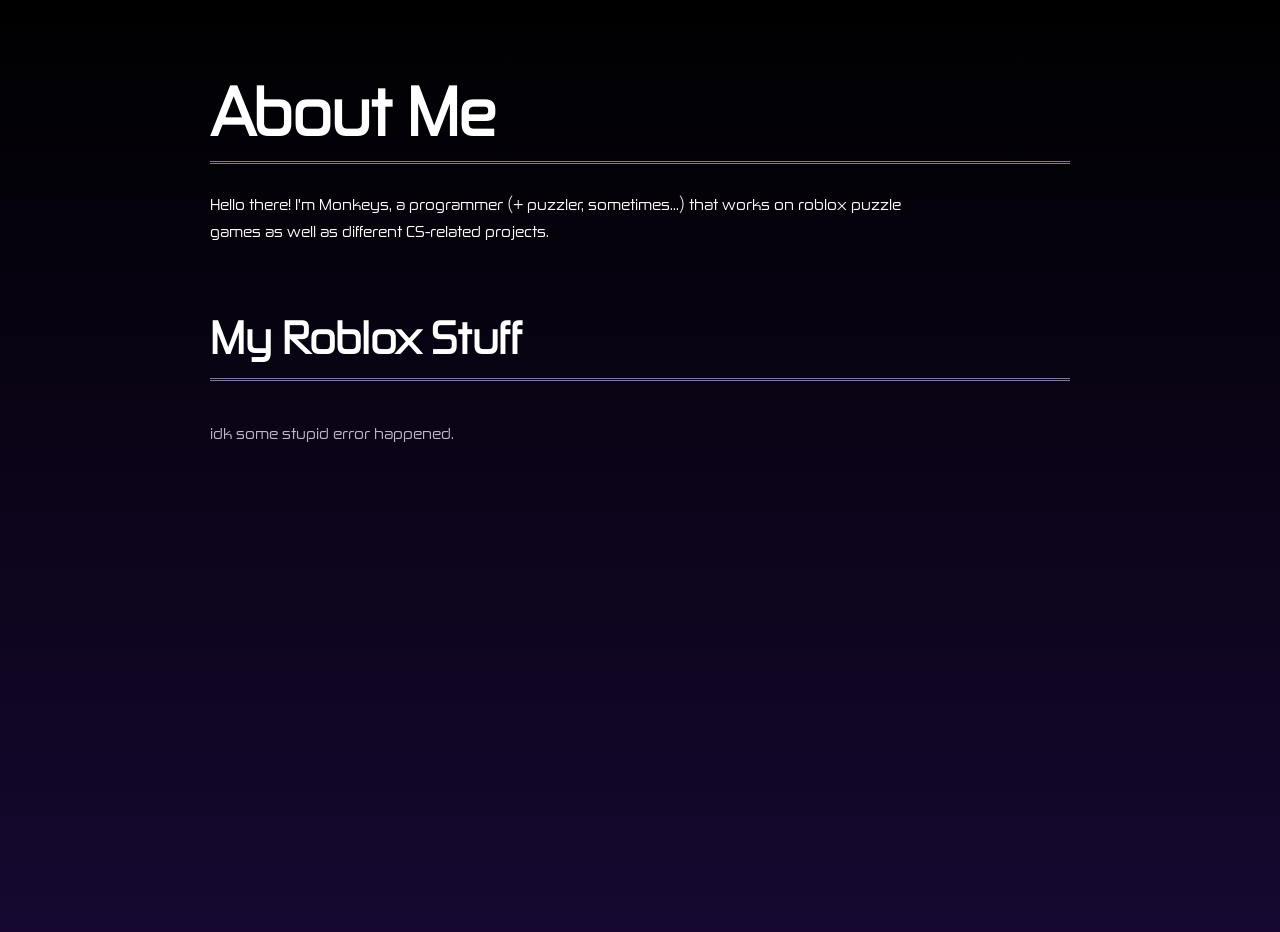
==== index.html @ dd2d8e67 "Inital commit" ====
<!DOCTYPE html>
<html lang="en">
<head><script src="/.nekoweb-api/static/site.js" defer></script>
    <meta charset="UTF-8">
    <meta http-equiv="X-UA-Compatible" content="IE=edge">
    <meta name="viewport" content="width=device-width, initial-scale=1.0">
    <meta name="robots" content="noindex, follow" />
    <link href="style.css" rel="stylesheet" type="text/css" />
    <script src="script.js" defer></script>
    <title>About me</title>
</head>
<body>
    <main class="page-shell">
        <section class="intro">
            <h1 class="glow">About Me</h1>
            <hr>
            <p class="glow">Hello there! I'm Monkeys, a programmer (+ puzzler, sometimes...) that works on roblox puzzle games as well as different CS-related projects.</p>
        </section>

        <section class="roblox-work" aria-labelledby="roblox-heading">
            <div class="section-heading">
                <div>
                    <h2 id="roblox-heading" class="glow">My Roblox Stuff</h2>
                </div>
            </div>
            <hr>

            <div id="game-grid" class="game-grid" aria-live="polite">
                <p class="loading-state">Loading projects...</p>
            </div>
        </section>
    </main>
</body>
</html>
---- style.css ----
@font-face {
  font-family: "Zekton";
  src: url(./fonts/zekton_rg.ttf);
}


body {
   margin: 0;
   padding: 16px;
    background: linear-gradient(#000000, #160830);
    color: white;
    font-family: "Zekton";
   min-height: 100vh;
    animation: fadeInAnimation ease 0.33s;
   animation-iteration-count: 1;
    animation-fill-mode: forwards;
}

@keyframes fadeInAnimation {
  0% { opacity: 0; }
  100% { opacity: 1; }
}

.glow {
  animation: glow .5s ease-in-out infinite alternate;
}

@keyframes glow {
  from {
    text-shadow: 0 0 4px #888, 0 0 6px #888, 0 0 8px #888;
    opacity: 1;
  }

  to {
    text-shadow: 0 0 5px #888, 0 0 7px #888, 0 0 9px #888;
    opacity: .95;
  }
}

.page-shell {
  width: min(100%, 980px);
  margin: 0 auto;
  padding: 7vh 0 10vh;
}

.intro,
.roblox-work {
  width: min(100%, 860px);
  margin: 0 auto;
}

.intro h1,
.section-heading h2 {
  margin: 0;
  line-height: 1;
}

.intro h1 { font-size: clamp(2.5rem, 8vw, 4rem); }
.intro p { line-height: 1.7; max-width: 720px; }

hr {
  border: 0;
  border-top: 3px double #85749e;
  margin: 18px 0 26px;
}

.roblox-work { margin-top: 72px; }

.section-heading {
  display: flex;
  align-items: end;
  justify-content: space-between;
  gap: 24px;
}

.section-heading h2 { font-size: clamp(1.8rem, 5vw, 2.7rem); }
.eyebrow {
  color: #c7a7ff;
  font-size: .75rem;
  letter-spacing: .14em;
  margin: 0 0 10px;
  text-transform: uppercase;
}

.section-mark {
  border: 1px solid #85749e;
  color: #c7a7ff;
  font-size: .8rem;
  padding: 9px 10px;
}

.game-grid {
  display: grid;
  grid-template-columns: repeat(2, minmax(0, 1fr));
  gap: 22px;
}

.game-card {
  background: rgba(10, 7, 17, .72);
  border: 1px solid #57496c;
  transition: border-color .2s ease, transform .2s ease;
}

.game-card:hover { border-color: #c7a7ff; transform: translateY(-4px); }

.game-preview {
  aspect-ratio: 16 / 9;
  background: #211533;
  border-bottom: 1px solid #57496c;
  display: grid;
  place-items: center;
  position: relative;
  overflow: hidden;
  text-decoration: none;
}

.game-preview img {
  width: 100%;
  height: 100%;
  object-fit: cover;
  transition: transform .3s ease;
}

.game-card:hover .game-preview img { transform: scale(1.04); }

.preview-placeholder {
  color: #c7a7ff;
  font-size: clamp(1rem, 3vw, 1.5rem);
  letter-spacing: .12em;
}

.preview-label {
  background: #0a0711;
  bottom: 10px;
  color: #d8d0e2;
  font-size: .7rem;
  left: 10px;
  padding: 5px 7px;
  position: absolute;
  text-transform: uppercase;
}

.game-info { padding: 18px; }
.game-info h3 { margin: 0 0 8px; font-size: 1.2rem; }
.game-info p { color: #c0b8c9; font-size: .9rem; line-height: 1.5; margin: 0 0 18px; }

.game-link {
  color: #d8bdff;
  font-size: .85rem;
  text-decoration: none;
}

.game-link:hover { text-decoration: underline; }
.game-link span { display: inline-block; margin-left: 5px; }
.loading-state { color: #c0b8c9; }

@-webkit-keyframes glow {
  from {
    text-shadow: 0 0 4px #888, 0 0 6px #888, 0 0 8px #888;
    opacity: 1;
  }
  
  to {
    text-shadow: 0 0 5px #888, 0 0 7px #888, 0 0 9px #888;
    opacity: .95;
  }
}


.tabs input {
  display: none;
}


.tab-buttons {
  display: flex;
  gap: 12px;
  margin: 16px 0;
  flex-wrap: wrap;
  justify-content: center;
}

.tab-buttons label {
  padding: 6px 12px;
  border: 1px solid #888;
  cursor: pointer;
  transition: 0.2s;
}

.tab-buttons label:hover {
  background: rgba(255,255,255,0.1);
}


.tab-content {
  display: flex;
  justify-content: center;
  align-items: center;
  width: 100%;
}

.content {
  display: none;
  max-width: 48em;
  border: 1px solid #888;
}

@media (max-width: 800px) {
  .game-grid { grid-template-columns: 1fr; }
  .page-shell { padding-top: 4vh; }
}
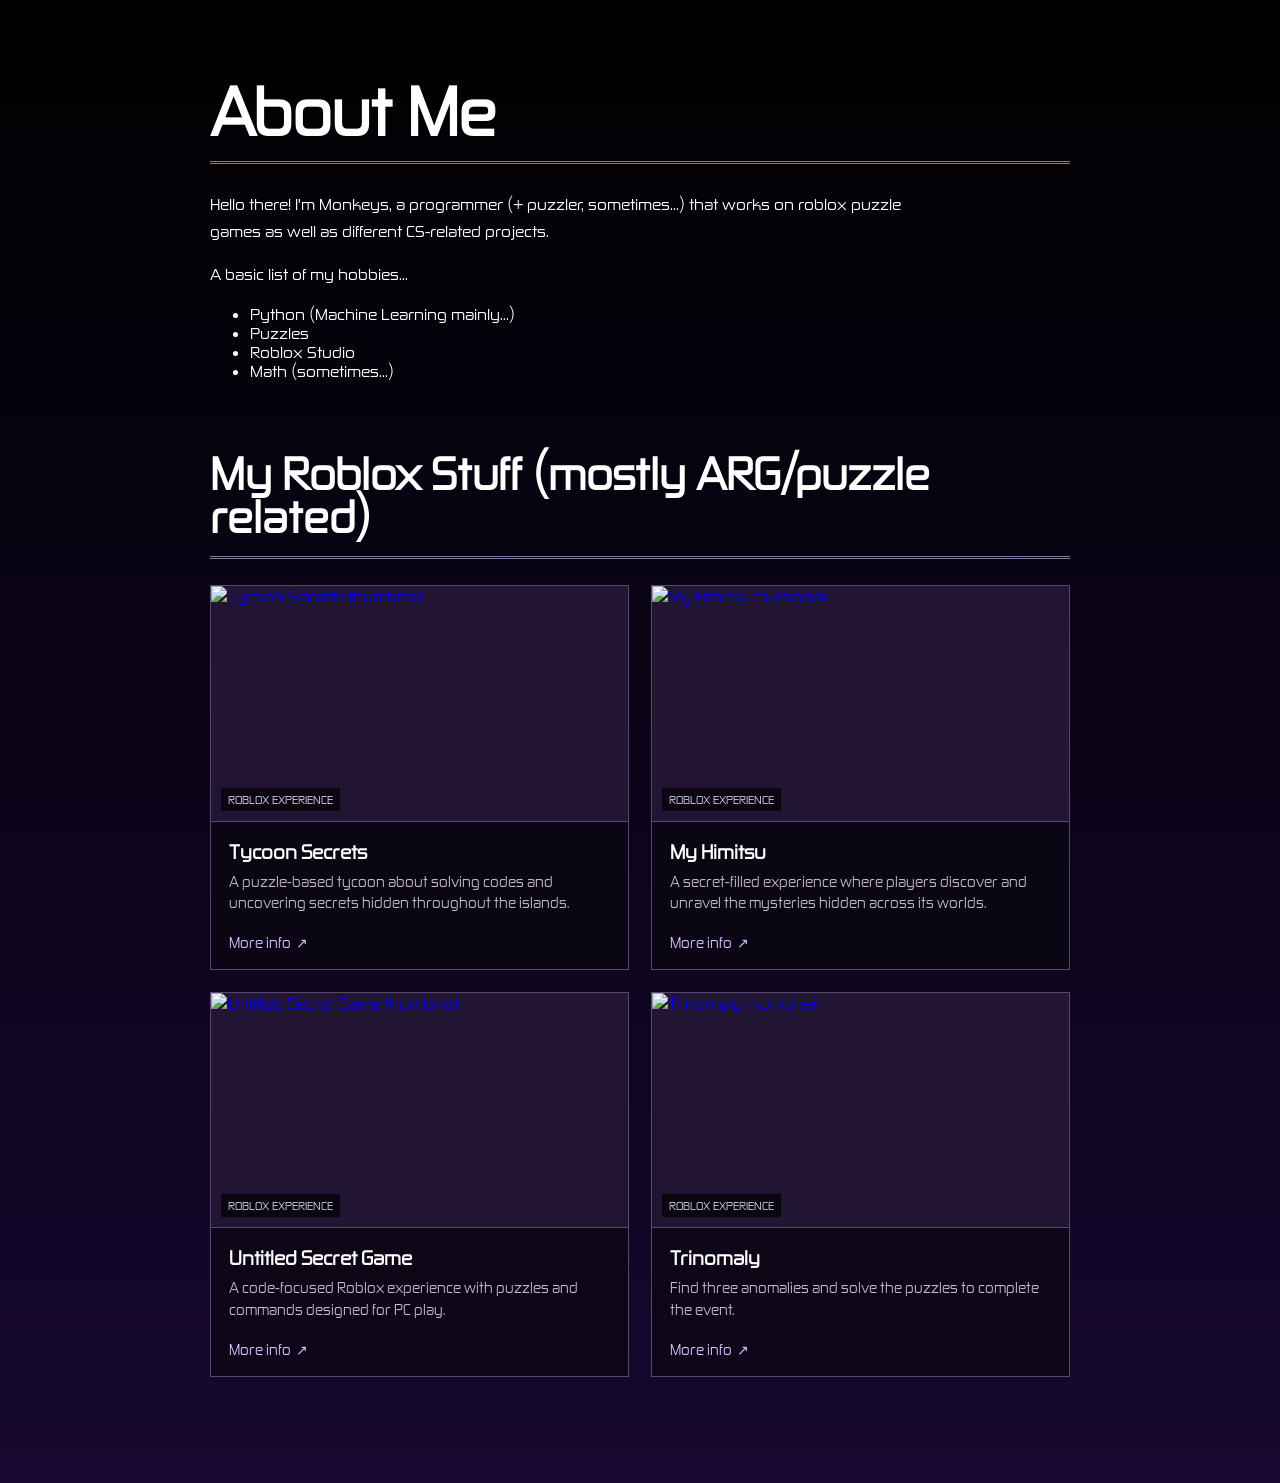
==== commit bc015f6f: "Update current site setup" ====
--- a/index.html
+++ b/index.html
@@ -16,12 +16,21 @@
             <h1 class="glow">About Me</h1>
             <hr>
             <p class="glow">Hello there! I'm Monkeys, a programmer (+ puzzler, sometimes...) that works on roblox puzzle games as well as different CS-related projects.</p>
+            <p class="glow">A basic list of my hobbies...</p>
+            <ul class="glow">
+                <li>Python (Machine Learning mainly...)</li>
+                <li>Puzzles</li>
+                <li>Roblox Studio</li>
+                <li>Math (sometimes...)</li>
+            </ul>
+
+
         </section>
 
         <section class="roblox-work" aria-labelledby="roblox-heading">
             <div class="section-heading">
                 <div>
-                    <h2 id="roblox-heading" class="glow">My Roblox Stuff</h2>
+                    <h2 id="roblox-heading" class="glow">My Roblox Stuff (mostly ARG/puzzle related)</h2>
                 </div>
             </div>
             <hr>
--- a/style.css
+++ b/style.css
@@ -58,6 +58,16 @@
 .intro h1 { font-size: clamp(2.5rem, 8vw, 4rem); }
 .intro p { line-height: 1.7; max-width: 720px; }
 
+.writeup-image {
+  display: block;
+  height: auto;
+  margin: 24px 0;
+  max-width: 100%;
+}
+
+.writeup-figure { margin: 28px 0; }
+.writeup-figure figcaption { color: #c0b8c9; font-size: .85rem; }
+
 hr {
   border: 0;
   border-top: 3px double #85749e;
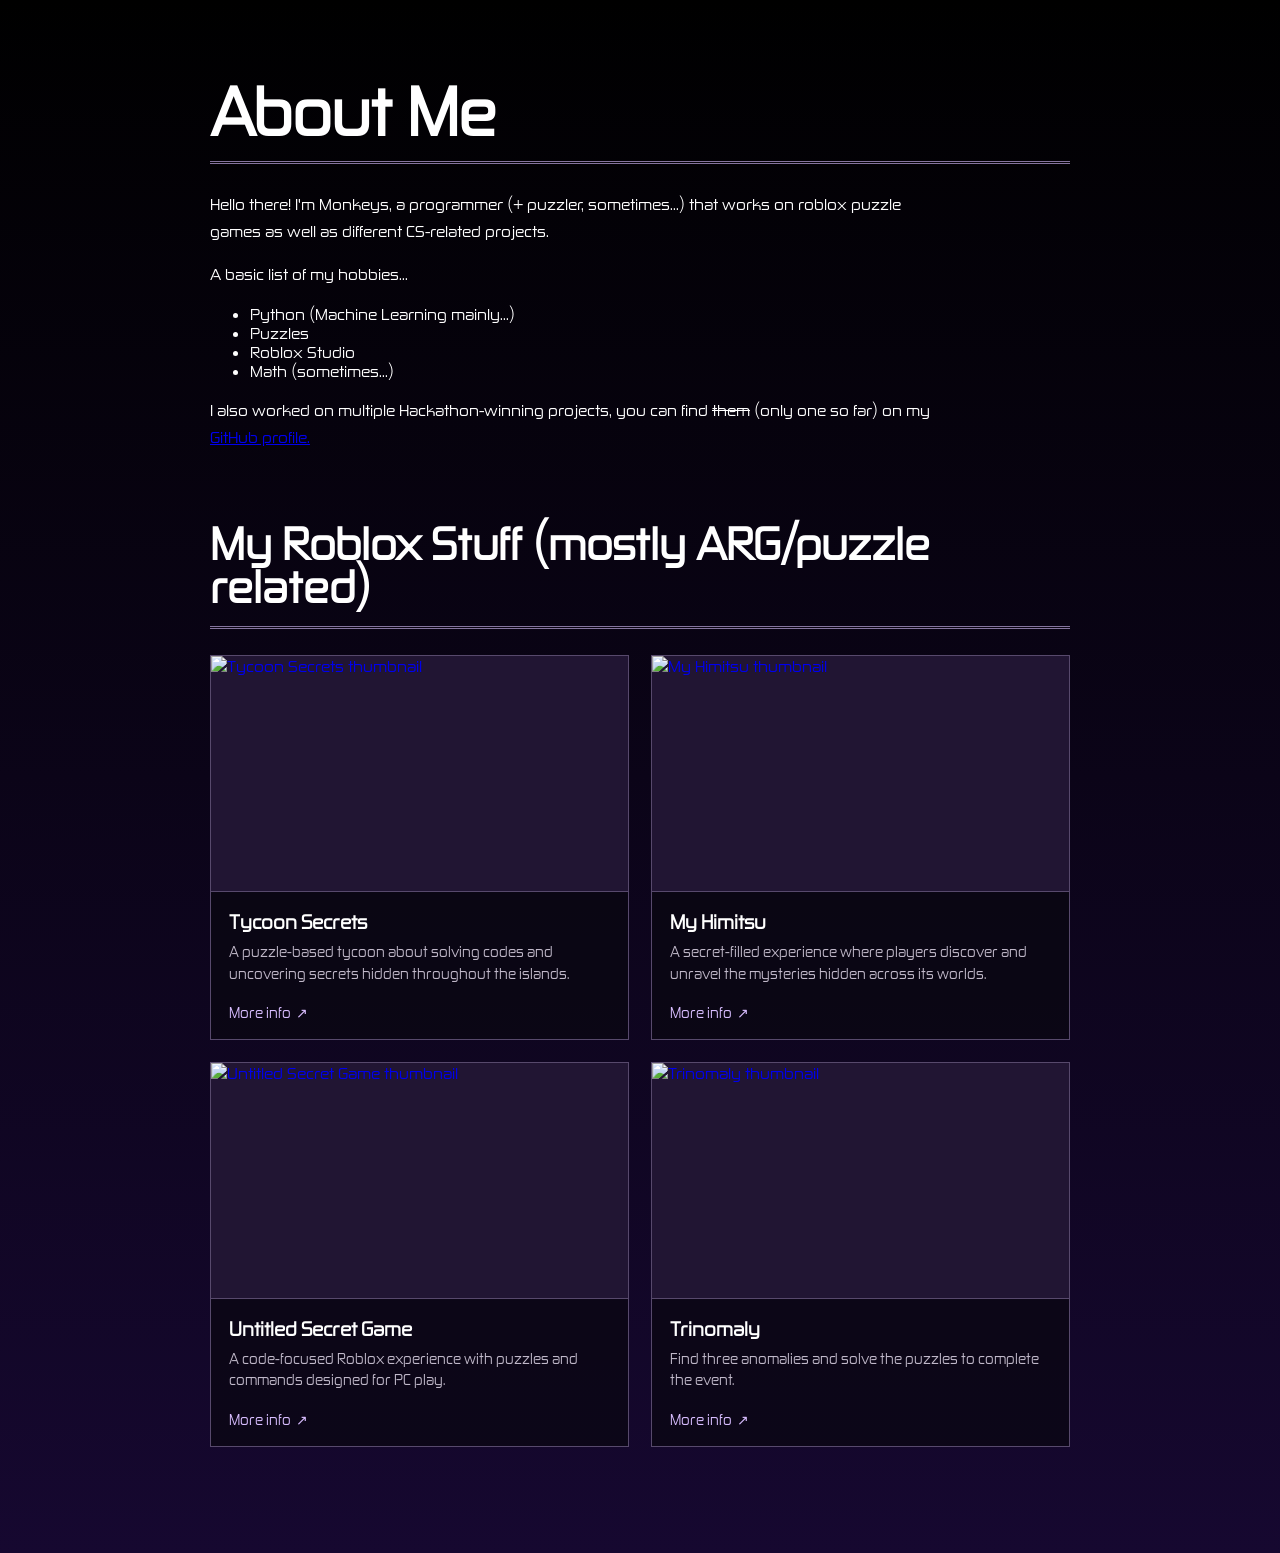
==== commit 0497f36f: "added some stuff" ====
--- a/index.html
+++ b/index.html
@@ -24,6 +24,8 @@
                 <li>Math (sometimes...)</li>
             </ul>
 
+            <p class="glow">I also worked on multiple Hackathon-winning projects, you can find <s>them</s> (only one so far) on my <a href="https://github.com/MonkeysVerySmart" target="_blank" rel="noopener noreferrer">GitHub profile.</a></p>
+
 
         </section>
 
@@ -41,4 +43,4 @@
         </section>
     </main>
 </body>
-</html>+</html>
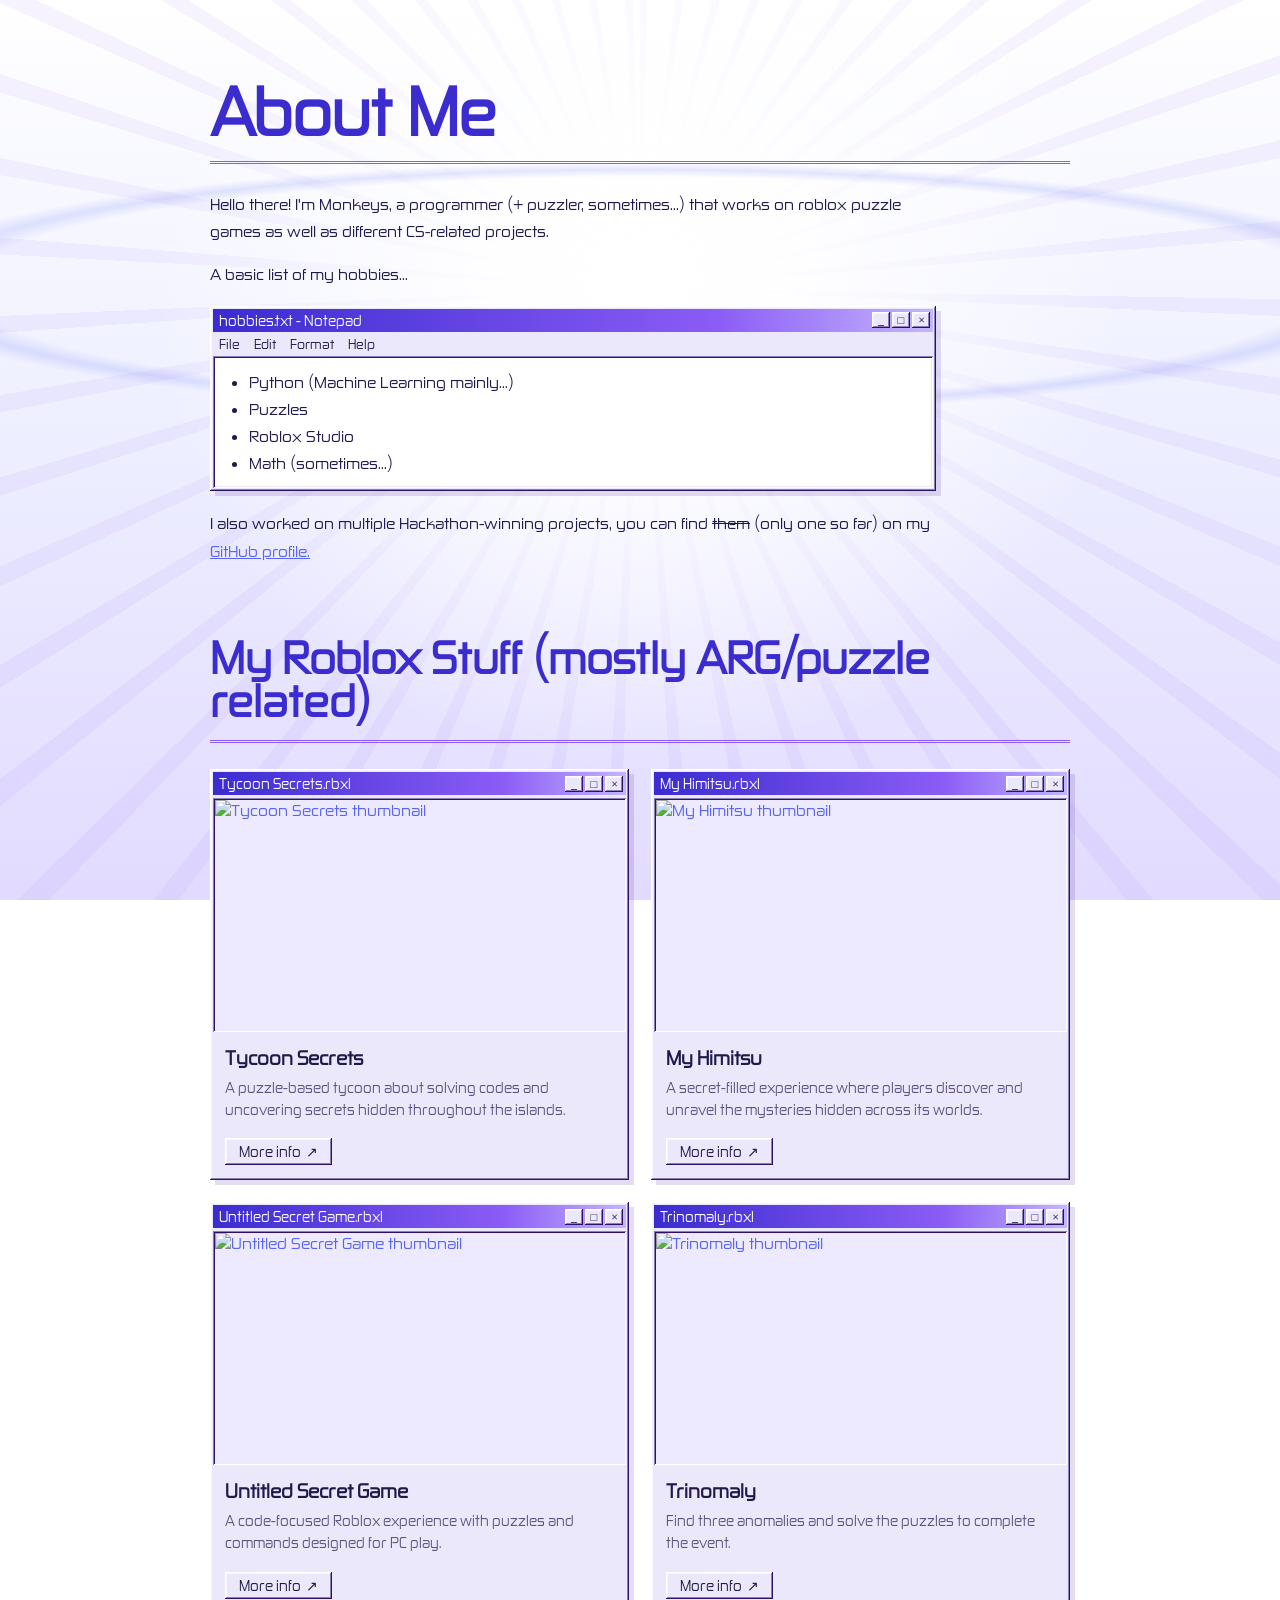
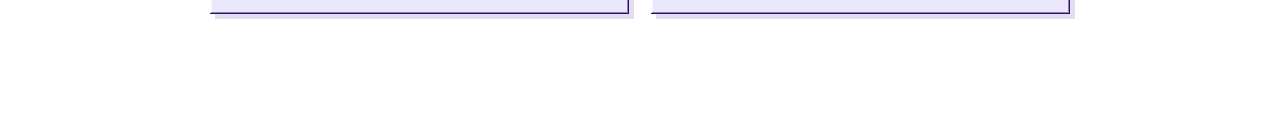
==== commit 7423594c: "revampgit add ." ====
--- a/index.html
+++ b/index.html
@@ -17,12 +17,16 @@
             <hr>
             <p class="glow">Hello there! I'm Monkeys, a programmer (+ puzzler, sometimes...) that works on roblox puzzle games as well as different CS-related projects.</p>
             <p class="glow">A basic list of my hobbies...</p>
-            <ul class="glow">
-                <li>Python (Machine Learning mainly...)</li>
-                <li>Puzzles</li>
-                <li>Roblox Studio</li>
-                <li>Math (sometimes...)</li>
-            </ul>
+            <div class="win-window hobby-window">
+                <div class="win-titlebar"><span>hobbies.txt - Notepad</span><div class="win-controls"><span>_</span><span>□</span><span>×</span></div></div>
+                <div class="win-menu"><span>File</span><span>Edit</span><span>Format</span><span>Help</span></div>
+                <ul class="glow win-body">
+                    <li>Python (Machine Learning mainly...)</li>
+                    <li>Puzzles</li>
+                    <li>Roblox Studio</li>
+                    <li>Math (sometimes...)</li>
+                </ul>
+            </div>
 
             <p class="glow">I also worked on multiple Hackathon-winning projects, you can find <s>them</s> (only one so far) on my <a href="https://github.com/MonkeysVerySmart" target="_blank" rel="noopener noreferrer">GitHub profile.</a></p>
 
--- a/style.css
+++ b/style.css
@@ -7,8 +7,13 @@
 body {
    margin: 0;
    padding: 16px;
-    background: linear-gradient(#000000, #160830);
-    color: white;
+    background:
+      radial-gradient(ellipse 60% 14% at 50% 32%, transparent 88%, rgba(88, 101, 242, .16) 94%, transparent 100%),
+      radial-gradient(circle at 50% 32%, #ffffff 0%, rgba(255, 255, 255, .9) 18%, rgba(255, 255, 255, 0) 55%),
+      repeating-conic-gradient(from 0deg at 50% 32%, rgba(139, 92, 246, .07) 0deg 1.5deg, transparent 1.5deg 7deg),
+      linear-gradient(#ffffff, #eef0ff 45%, #e2dbff);
+    background-attachment: fixed;
+    color: #1e1b4b;
     font-family: "Zekton";
    min-height: 100vh;
     animation: fadeInAnimation ease 0.33s;
@@ -16,6 +21,9 @@
     animation-fill-mode: forwards;
 }
 
+a { color: #5865f2; }
+a:visited { color: #7c3aed; }
+
 @keyframes fadeInAnimation {
   0% { opacity: 0; }
   100% { opacity: 1; }
@@ -27,12 +35,12 @@
 
 @keyframes glow {
   from {
-    text-shadow: 0 0 4px #888, 0 0 6px #888, 0 0 8px #888;
+    text-shadow: 0 0 4px rgba(139, 92, 246, .35), 0 0 6px rgba(88, 101, 242, .25), 0 0 8px rgba(196, 181, 253, .4);
     opacity: 1;
   }
 
   to {
-    text-shadow: 0 0 5px #888, 0 0 7px #888, 0 0 9px #888;
+    text-shadow: 0 0 5px rgba(139, 92, 246, .4), 0 0 7px rgba(88, 101, 242, .3), 0 0 9px rgba(196, 181, 253, .45);
     opacity: .95;
   }
 }
@@ -55,7 +63,8 @@
   line-height: 1;
 }
 
-.intro h1 { font-size: clamp(2.5rem, 8vw, 4rem); }
+.intro h1 { font-size: clamp(2.5rem, 8vw, 4rem); color: #3b2ccf; }
+.section-heading h2 { color: #3b2ccf; }
 .intro p { line-height: 1.7; max-width: 720px; }
 
 .writeup-image {
@@ -66,11 +75,11 @@
 }
 
 .writeup-figure { margin: 28px 0; }
-.writeup-figure figcaption { color: #c0b8c9; font-size: .85rem; }
+.writeup-figure figcaption { color: #5b5480; font-size: .85rem; }
 
 hr {
   border: 0;
-  border-top: 3px double #85749e;
+  border-top: 3px double #8b5cf6;
   margin: 18px 0 26px;
 }
 
@@ -85,7 +94,7 @@
 
 .section-heading h2 { font-size: clamp(1.8rem, 5vw, 2.7rem); }
 .eyebrow {
-  color: #c7a7ff;
+  color: #7c3aed;
   font-size: .75rem;
   letter-spacing: .14em;
   margin: 0 0 10px;
@@ -93,11 +102,66 @@
 }
 
 .section-mark {
-  border: 1px solid #85749e;
-  color: #c7a7ff;
+  border: 1px solid #a78bfa;
+  color: #7c3aed;
   font-size: .8rem;
   padding: 9px 10px;
 }
+
+.win-window {
+  background: #ece8fb;
+  padding: 3px;
+  box-shadow: inset -1px -1px #2e1065, inset 1px 1px #ffffff, inset -2px -2px #8b7fb8, inset 2px 2px #f7f5ff, 5px 5px 0 rgba(76, 29, 149, .15);
+}
+
+.win-titlebar {
+  display: flex;
+  align-items: center;
+  justify-content: space-between;
+  gap: 8px;
+  padding: 3px 3px 3px 6px;
+  background: linear-gradient(90deg, #3b2ccf, #8b5cf6 70%, #c4b5fd);
+  color: #ffffff;
+  font-size: .85rem;
+}
+
+.win-titlebar > span {
+  overflow: hidden;
+  text-overflow: ellipsis;
+  white-space: nowrap;
+}
+
+.win-controls { display: flex; gap: 2px; flex-shrink: 0; }
+
+.win-controls span {
+  display: grid;
+  place-items: center;
+  width: 18px;
+  height: 16px;
+  background: #ece8fb;
+  color: #1e1b4b;
+  font-size: .7rem;
+  line-height: 1;
+  box-shadow: inset -1px -1px #2e1065, inset 1px 1px #ffffff, inset -2px -2px #8b7fb8, inset 2px 2px #f7f5ff;
+}
+
+.win-menu {
+  display: flex;
+  gap: 14px;
+  padding: 4px 6px;
+  font-size: .8rem;
+}
+
+.win-body {
+  margin: 0;
+  padding: 12px 16px;
+  background: #ffffff;
+  box-shadow: inset 1px 1px #8b7fb8, inset -1px -1px #ffffff, inset 2px 2px #2e1065, inset -2px -2px #ece8fb;
+}
+
+ul.win-body { padding-left: 36px; line-height: 1.7; }
+
+.hobby-window { max-width: 720px; margin: 18px 0; }
 
 .game-grid {
   display: grid;
@@ -106,17 +170,18 @@
 }
 
 .game-card {
-  background: rgba(10, 7, 17, .72);
-  border: 1px solid #57496c;
-  transition: border-color .2s ease, transform .2s ease;
-}
-
-.game-card:hover { border-color: #c7a7ff; transform: translateY(-4px); }
+  transition: transform .2s ease;
+}
+
+.game-card:hover { transform: translateY(-4px); }
+.game-card:hover .win-titlebar { background: linear-gradient(90deg, #5865f2, #a78bfa 70%, #ede9fe); }
 
 .game-preview {
   aspect-ratio: 16 / 9;
-  background: #211533;
-  border-bottom: 1px solid #57496c;
+  background: #ede9fe;
+  margin: 3px 0 0;
+  box-shadow: inset 1px 1px #8b7fb8, inset -1px -1px #ffffff, inset 2px 2px #2e1065, inset -2px -2px #ece8fb;
+  padding: 2px;
   display: grid;
   place-items: center;
   position: relative;
@@ -134,15 +199,15 @@
 .game-card:hover .game-preview img { transform: scale(1.04); }
 
 .preview-placeholder {
-  color: #c7a7ff;
+  color: #7c3aed;
   font-size: clamp(1rem, 3vw, 1.5rem);
   letter-spacing: .12em;
 }
 
 .preview-label {
-  background: #0a0711;
+  background: #3b2ccf;
   bottom: 10px;
-  color: #d8d0e2;
+  color: #ffffff;
   font-size: .7rem;
   left: 10px;
   padding: 5px 7px;
@@ -150,28 +215,34 @@
   text-transform: uppercase;
 }
 
-.game-info { padding: 18px; }
-.game-info h3 { margin: 0 0 8px; font-size: 1.2rem; }
-.game-info p { color: #c0b8c9; font-size: .9rem; line-height: 1.5; margin: 0 0 18px; }
-
-.game-link {
-  color: #d8bdff;
+.game-info { padding: 14px 12px 12px; }
+.game-info h3 { margin: 0 0 8px; font-size: 1.2rem; color: #1e1b4b; }
+.game-info p { color: #5b5480; font-size: .9rem; line-height: 1.5; margin: 0 0 18px; }
+
+.game-link,
+.game-link:visited {
+  display: inline-block;
+  padding: 5px 14px;
+  background: #ece8fb;
+  color: #1e1b4b;
   font-size: .85rem;
   text-decoration: none;
-}
-
-.game-link:hover { text-decoration: underline; }
+  box-shadow: inset -1px -1px #2e1065, inset 1px 1px #ffffff, inset -2px -2px #8b7fb8, inset 2px 2px #f7f5ff;
+}
+
+.game-link:hover { color: #5865f2; }
+.game-link:active { box-shadow: inset 1px 1px #2e1065, inset -1px -1px #ffffff, inset 2px 2px #8b7fb8, inset -2px -2px #f7f5ff; }
 .game-link span { display: inline-block; margin-left: 5px; }
-.loading-state { color: #c0b8c9; }
+.loading-state { color: #5b5480; }
 
 @-webkit-keyframes glow {
   from {
-    text-shadow: 0 0 4px #888, 0 0 6px #888, 0 0 8px #888;
+    text-shadow: 0 0 4px rgba(139, 92, 246, .35), 0 0 6px rgba(88, 101, 242, .25), 0 0 8px rgba(196, 181, 253, .4);
     opacity: 1;
   }
-  
+
   to {
-    text-shadow: 0 0 5px #888, 0 0 7px #888, 0 0 9px #888;
+    text-shadow: 0 0 5px rgba(139, 92, 246, .4), 0 0 7px rgba(88, 101, 242, .3), 0 0 9px rgba(196, 181, 253, .45);
     opacity: .95;
   }
 }
@@ -192,13 +263,13 @@
 
 .tab-buttons label {
   padding: 6px 12px;
-  border: 1px solid #888;
+  border: 1px solid #a78bfa;
   cursor: pointer;
   transition: 0.2s;
 }
 
 .tab-buttons label:hover {
-  background: rgba(255,255,255,0.1);
+  background: rgba(139, 92, 246, 0.1);
 }
 
 
@@ -212,7 +283,7 @@
 .content {
   display: none;
   max-width: 48em;
-  border: 1px solid #888;
+  border: 1px solid #a78bfa;
 }
 
 @media (max-width: 800px) {
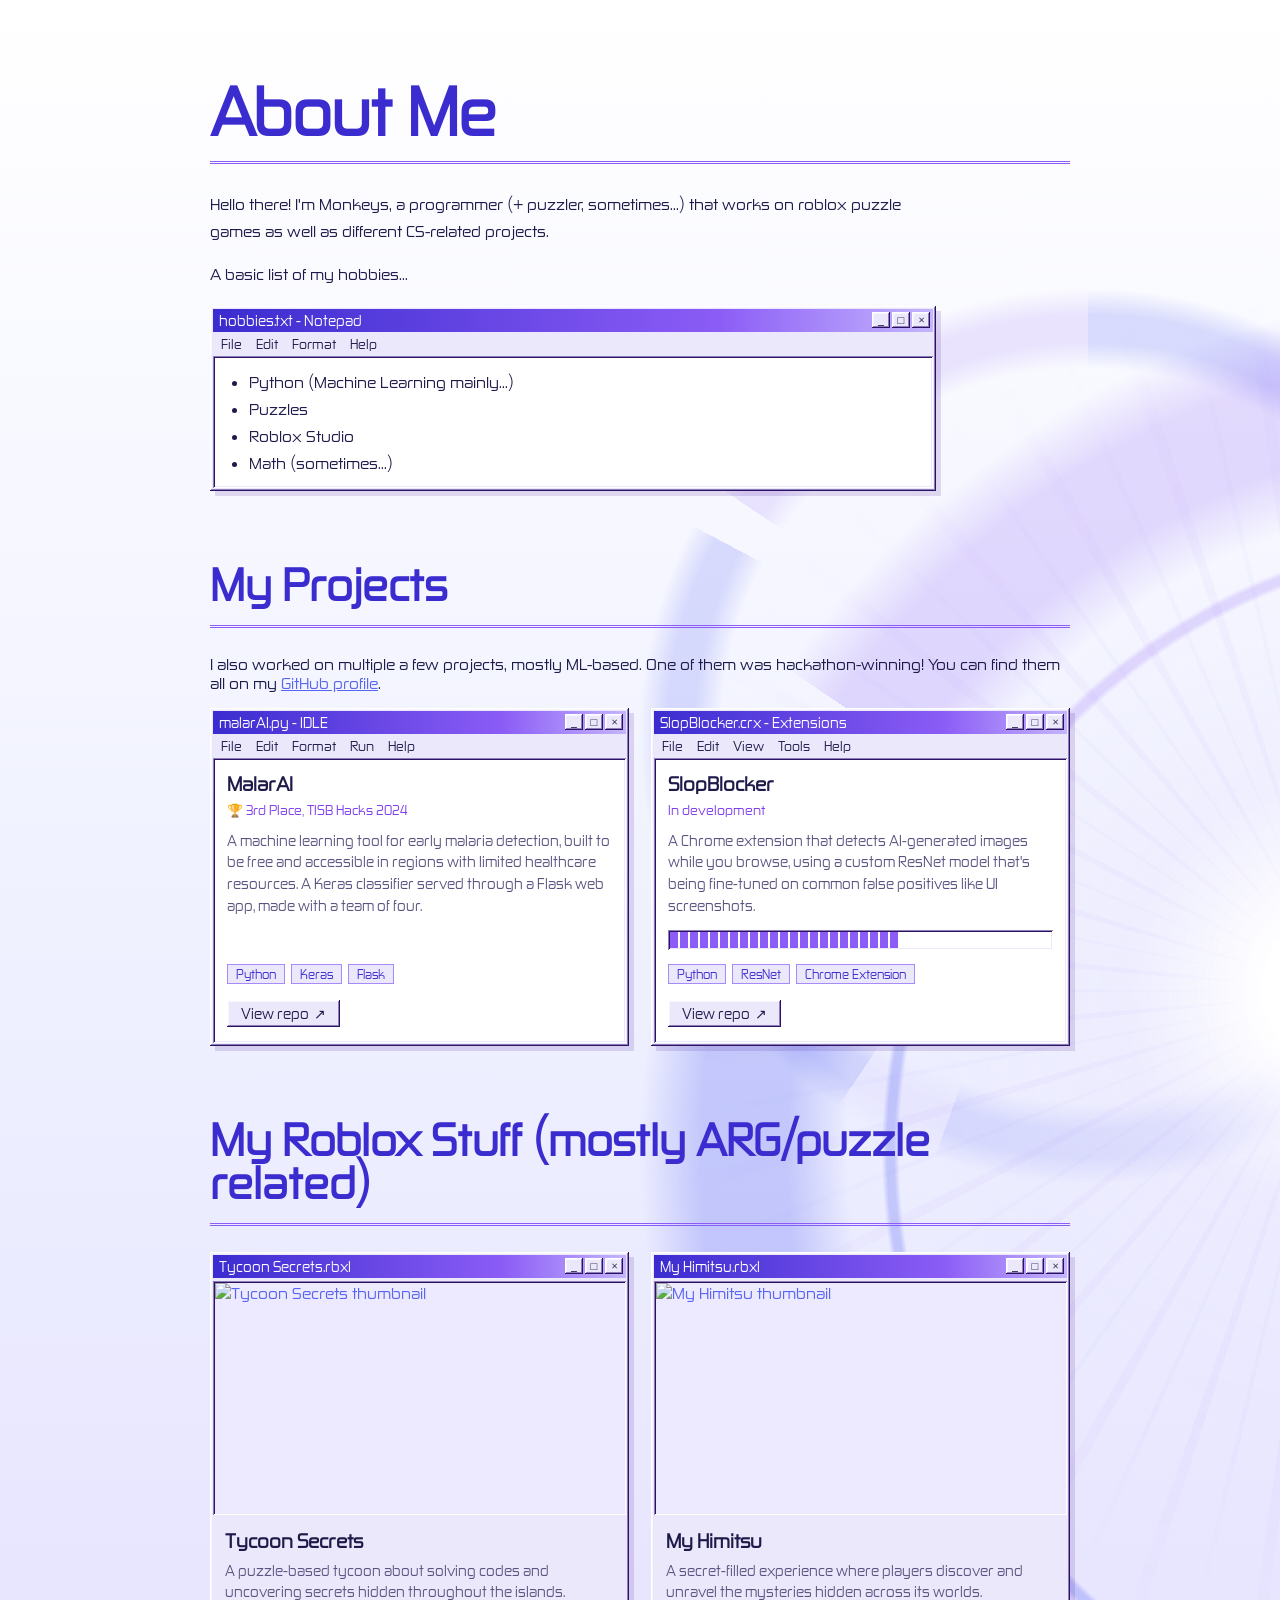
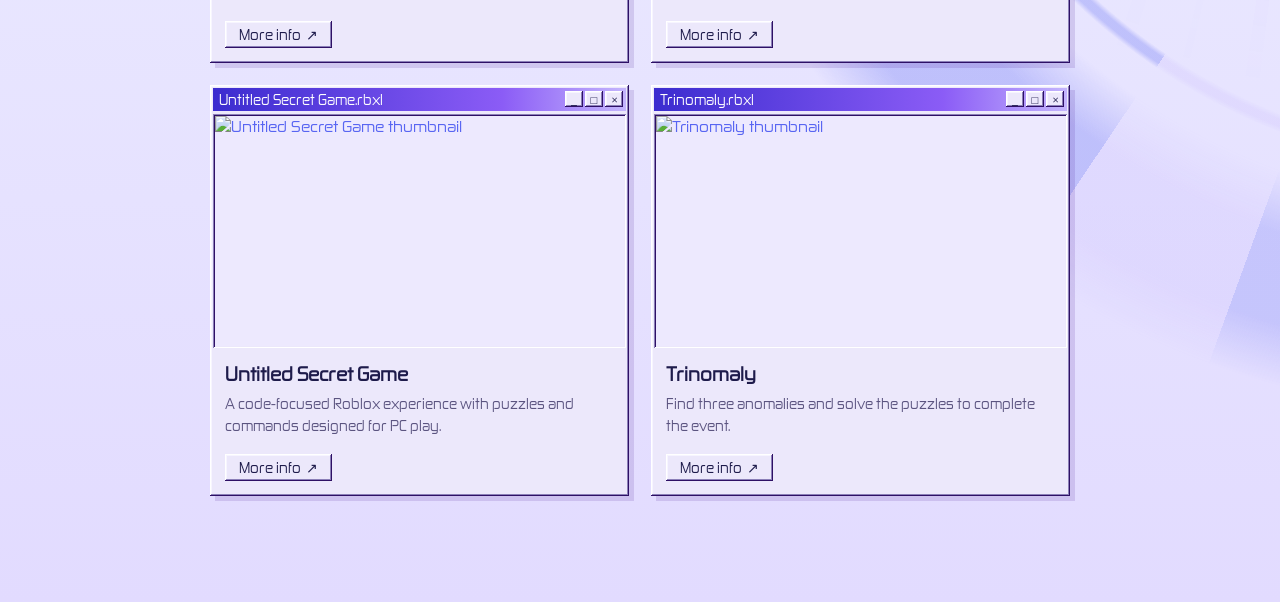
==== commit e83e384e: "proj section" ====
--- a/index.html
+++ b/index.html
@@ -28,9 +28,47 @@
                 </ul>
             </div>
 
-            <p class="glow">I also worked on multiple Hackathon-winning projects, you can find <s>them</s> (only one so far) on my <a href="https://github.com/MonkeysVerySmart" target="_blank" rel="noopener noreferrer">GitHub profile.</a></p>
 
 
+        </section>
+
+        <section class="projects" aria-labelledby="projects-heading">
+            <div class="section-heading">
+
+                <div>
+                    <h2 id="projects-heading" class="glow">My Projects</h2>
+                </div>
+                
+            </div>
+            <hr>
+            <p class="glow">I also worked on multiple a few projects, mostly ML-based. One of them was hackathon-winning! You can find them all on my <a href="https://github.com/MonkeysVerySmart" target="_blank" rel="noopener noreferrer">GitHub profile</a>.</p>
+
+            <div class="game-grid">
+                <article class="game-card project-card win-window">
+                    <div class="win-titlebar"><span>malarAI.py - IDLE</span><div class="win-controls"><span>_</span><span>□</span><span>×</span></div></div>
+                    <div class="win-menu"><span>File</span><span>Edit</span><span>Format</span><span>Run</span><span>Help</span></div>
+                    <div class="win-body project-body">
+                        <h3>MalarAI</h3>
+                        <p class="project-badge">🏆 3rd Place, TISB Hacks 2024</p>
+                        <p>A machine learning tool for early malaria detection, built to be free and accessible in regions with limited healthcare resources. A Keras classifier served through a Flask web app, made with a team of four.</p>
+                        <ul class="project-tags"><li>Python</li><li>Keras</li><li>Flask</li></ul>
+                        <a class="game-link" href="https://github.com/MonkeysVerySmart/MalarAI" target="_blank" rel="noopener noreferrer">View repo<span aria-hidden="true">↗</span></a>
+                    </div>
+                </article>
+
+                <article class="game-card project-card win-window">
+                    <div class="win-titlebar"><span>SlopBlocker.crx - Extensions</span><div class="win-controls"><span>_</span><span>□</span><span>×</span></div></div>
+                    <div class="win-menu"><span>File</span><span>Edit</span><span>View</span><span>Tools</span><span>Help</span></div>
+                    <div class="win-body project-body">
+                        <h3>SlopBlocker</h3>
+                        <p class="project-badge">In development</p>
+                        <p>A Chrome extension that detects AI-generated images while you browse, using a custom ResNet model that's being fine-tuned on common false positives like UI screenshots.</p>
+                        <div class="win-progress" role="progressbar" aria-valuenow="60" aria-valuemin="0" aria-valuemax="100" aria-label="SlopBlocker progress"><span style="width: 60%"></span></div>
+                        <ul class="project-tags"><li>Python</li><li>ResNet</li><li>Chrome Extension</li></ul>
+                        <a class="game-link" href="https://github.com/MonkeysVerySmart/SlopBlocker" target="_blank" rel="noopener noreferrer">View repo<span aria-hidden="true">↗</span></a>
+                    </div>
+                </article>
+            </div>
         </section>
 
         <section class="roblox-work" aria-labelledby="roblox-heading">
--- a/style.css
+++ b/style.css
@@ -7,12 +7,7 @@
 body {
    margin: 0;
    padding: 16px;
-    background:
-      radial-gradient(ellipse 60% 14% at 50% 32%, transparent 88%, rgba(88, 101, 242, .16) 94%, transparent 100%),
-      radial-gradient(circle at 50% 32%, #ffffff 0%, rgba(255, 255, 255, .9) 18%, rgba(255, 255, 255, 0) 55%),
-      repeating-conic-gradient(from 0deg at 50% 32%, rgba(139, 92, 246, .07) 0deg 1.5deg, transparent 1.5deg 7deg),
-      linear-gradient(#ffffff, #eef0ff 45%, #e2dbff);
-    background-attachment: fixed;
+    background: linear-gradient(#ffffff, #eef0ff 45%, #e2dbff);
     color: #1e1b4b;
     font-family: "Zekton";
    min-height: 100vh;
@@ -21,6 +16,102 @@
     animation-fill-mode: forwards;
 }
 
+body::before,
+body::after,
+html::before {
+  content: "";
+  position: fixed;
+  left: 50%;
+  top: 32%;
+  aspect-ratio: 1;
+  z-index: -1;
+  pointer-events: none;
+}
+
+body::before {
+  width: 110vmax;
+  background:
+    radial-gradient(circle, #ffffff 0%, rgba(255, 255, 255, .95) 8%, rgba(237, 233, 254, .5) 22%, rgba(255, 255, 255, 0) 45%),
+    repeating-conic-gradient(rgba(139, 92, 246, .09) 0deg 1.2deg, transparent 1.2deg 6deg, rgba(88, 101, 242, .06) 6deg 6.6deg, transparent 6.6deg 11deg);
+  -webkit-mask: radial-gradient(closest-side, #000 15%, transparent 100%);
+  mask: radial-gradient(closest-side, #000 15%, transparent 100%);
+  will-change: transform, opacity;
+  -webkit-animation: rays-spin 240s linear infinite, rays-breathe 7s ease-in-out infinite alternate;
+  animation: rays-spin 240s linear infinite, rays-breathe 7s ease-in-out infinite alternate;
+}
+
+body::after,
+html::before {
+  background: conic-gradient(rgba(88, 101, 242, .3) 0deg 40deg, rgba(88, 101, 242, .08) 40deg 52deg, rgba(139, 92, 246, .26) 52deg 118deg, transparent 118deg 126deg, rgba(88, 101, 242, .22) 126deg 200deg, rgba(167, 139, 250, .1) 200deg 214deg, rgba(88, 101, 242, .28) 214deg 298deg, transparent 298deg 304deg, rgba(139, 92, 246, .2) 304deg 360deg);
+  will-change: transform;
+}
+
+body::after {
+  width: 135vw;
+  -webkit-mask: radial-gradient(closest-side, transparent 70%, #000 70.6%, #000 71.4%, transparent 72%, transparent 76%, #000 83%, #000 93%, transparent 100%);
+  mask: radial-gradient(closest-side, transparent 70%, #000 70.6%, #000 71.4%, transparent 72%, transparent 76%, #000 83%, #000 93%, transparent 100%);
+  -webkit-animation: ring-spin 90s linear infinite;
+  animation: ring-spin 90s linear infinite;
+}
+
+html::before {
+  width: 70vw;
+  opacity: .7;
+  -webkit-mask: radial-gradient(closest-side, transparent 82%, #000 88%, #000 94%, transparent 100%);
+  mask: radial-gradient(closest-side, transparent 82%, #000 88%, #000 94%, transparent 100%);
+  -webkit-animation: ring-spin-reverse 60s linear infinite;
+  animation: ring-spin-reverse 60s linear infinite;
+}
+
+@keyframes rays-spin {
+  from { transform: translate(-50%, -50%) rotate(0deg); }
+  to { transform: translate(-50%, -50%) rotate(360deg); }
+}
+
+@keyframes rays-breathe {
+  from { opacity: .65; }
+  to { opacity: 1; }
+}
+
+@keyframes ring-spin {
+  from { transform: translate(-50%, -50%) rotate(-5deg) perspective(6000px) rotateX(78deg) rotateZ(0deg); }
+  to { transform: translate(-50%, -50%) rotate(-5deg) perspective(6000px) rotateX(78deg) rotateZ(360deg); }
+}
+
+@keyframes ring-spin-reverse {
+  from { transform: translate(-50%, -50%) rotate(-5deg) perspective(6000px) rotateX(72deg) rotateZ(360deg); }
+  to { transform: translate(-50%, -50%) rotate(-5deg) perspective(6000px) rotateX(72deg) rotateZ(0deg); }
+}
+
+@-webkit-keyframes rays-spin {
+  from { -webkit-transform: translate(-50%, -50%) rotate(0deg); }
+  to { -webkit-transform: translate(-50%, -50%) rotate(360deg); }
+}
+
+@-webkit-keyframes rays-breathe {
+  from { opacity: .65; }
+  to { opacity: 1; }
+}
+
+@-webkit-keyframes ring-spin {
+  from { -webkit-transform: translate(-50%, -50%) rotate(-5deg) perspective(6000px) rotateX(78deg) rotateZ(0deg); }
+  to { -webkit-transform: translate(-50%, -50%) rotate(-5deg) perspective(6000px) rotateX(78deg) rotateZ(360deg); }
+}
+
+@-webkit-keyframes ring-spin-reverse {
+  from { -webkit-transform: translate(-50%, -50%) rotate(-5deg) perspective(6000px) rotateX(72deg) rotateZ(360deg); }
+  to { -webkit-transform: translate(-50%, -50%) rotate(-5deg) perspective(6000px) rotateX(72deg) rotateZ(0deg); }
+}
+
+@media (prefers-reduced-motion: reduce) {
+  body::before,
+  body::after,
+  html::before {
+    -webkit-animation-play-state: paused;
+    animation-play-state: paused;
+  }
+}
+
 a { color: #5865f2; }
 a:visited { color: #7c3aed; }
 
@@ -52,6 +143,7 @@
 }
 
 .intro,
+.projects,
 .roblox-work {
   width: min(100%, 860px);
   margin: 0 auto;
@@ -83,6 +175,7 @@
   margin: 18px 0 26px;
 }
 
+.projects,
 .roblox-work { margin-top: 72px; }
 
 .section-heading {
@@ -143,14 +236,37 @@
   font-size: .7rem;
   line-height: 1;
   box-shadow: inset -1px -1px #2e1065, inset 1px 1px #ffffff, inset -2px -2px #8b7fb8, inset 2px 2px #f7f5ff;
-}
+  cursor: default;
+  user-select: none;
+  transition: background-color 60ms, color 60ms;
+}
+
+.win-controls span:hover { background: #f7f5ff; }
+.win-controls span:last-child:hover { background: #e0443e; color: #ffffff; }
+
+.win-controls span:active {
+  background: #c9c1ec;
+  box-shadow: inset 1px 1px #2e1065, inset -1px -1px #ffffff, inset 2px 2px #8b7fb8, inset -2px -2px #f7f5ff;
+}
+
+.win-controls span:last-child:active { background: #a8231e; color: #ffffff; }
 
 .win-menu {
   display: flex;
-  gap: 14px;
-  padding: 4px 6px;
+  gap: 2px;
+  padding: 2px 2px;
   font-size: .8rem;
 }
+
+.win-menu span {
+  padding: 2px 6px;
+  cursor: default;
+  user-select: none;
+  transition: background-color 60ms, color 60ms;
+}
+
+.win-menu span:hover { background: #3b2ccf; color: #ffffff; }
+.win-menu span:active { background: #2e1065; color: #ffffff; }
 
 .win-body {
   margin: 0;
@@ -215,6 +331,52 @@
   text-transform: uppercase;
 }
 
+.project-card { display: flex; flex-direction: column; }
+
+.project-body {
+  flex: 1;
+  display: flex;
+  flex-direction: column;
+  align-items: flex-start;
+  padding: 14px 14px 16px;
+}
+
+.project-body h3 { margin: 0 0 6px; font-size: 1.2rem; color: #1e1b4b; }
+.project-body p { color: #5b5480; font-size: .9rem; line-height: 1.5; margin: 0 0 14px; }
+.project-body .project-badge { color: #7c3aed; font-size: .8rem; margin-bottom: 10px; }
+
+.project-tags {
+  display: flex;
+  flex-wrap: wrap;
+  gap: 6px;
+  list-style: none;
+  margin: auto 0 16px;
+  padding: 0;
+}
+
+.project-tags li {
+  padding: 2px 8px;
+  background: #ece8fb;
+  border: 1px solid #a78bfa;
+  color: #3b2ccf;
+  font-size: .75rem;
+}
+
+.win-progress {
+  align-self: stretch;
+  height: 16px;
+  margin: 0 0 14px;
+  padding: 2px;
+  background: #ffffff;
+  box-shadow: inset 1px 1px #8b7fb8, inset -1px -1px #ffffff, inset 2px 2px #2e1065, inset -2px -2px #ece8fb;
+}
+
+.win-progress span {
+  display: block;
+  height: 100%;
+  background: repeating-linear-gradient(90deg, #8b5cf6 0 8px, transparent 8px 10px);
+}
+
 .game-info { padding: 14px 12px 12px; }
 .game-info h3 { margin: 0 0 8px; font-size: 1.2rem; color: #1e1b4b; }
 .game-info p { color: #5b5480; font-size: .9rem; line-height: 1.5; margin: 0 0 18px; }
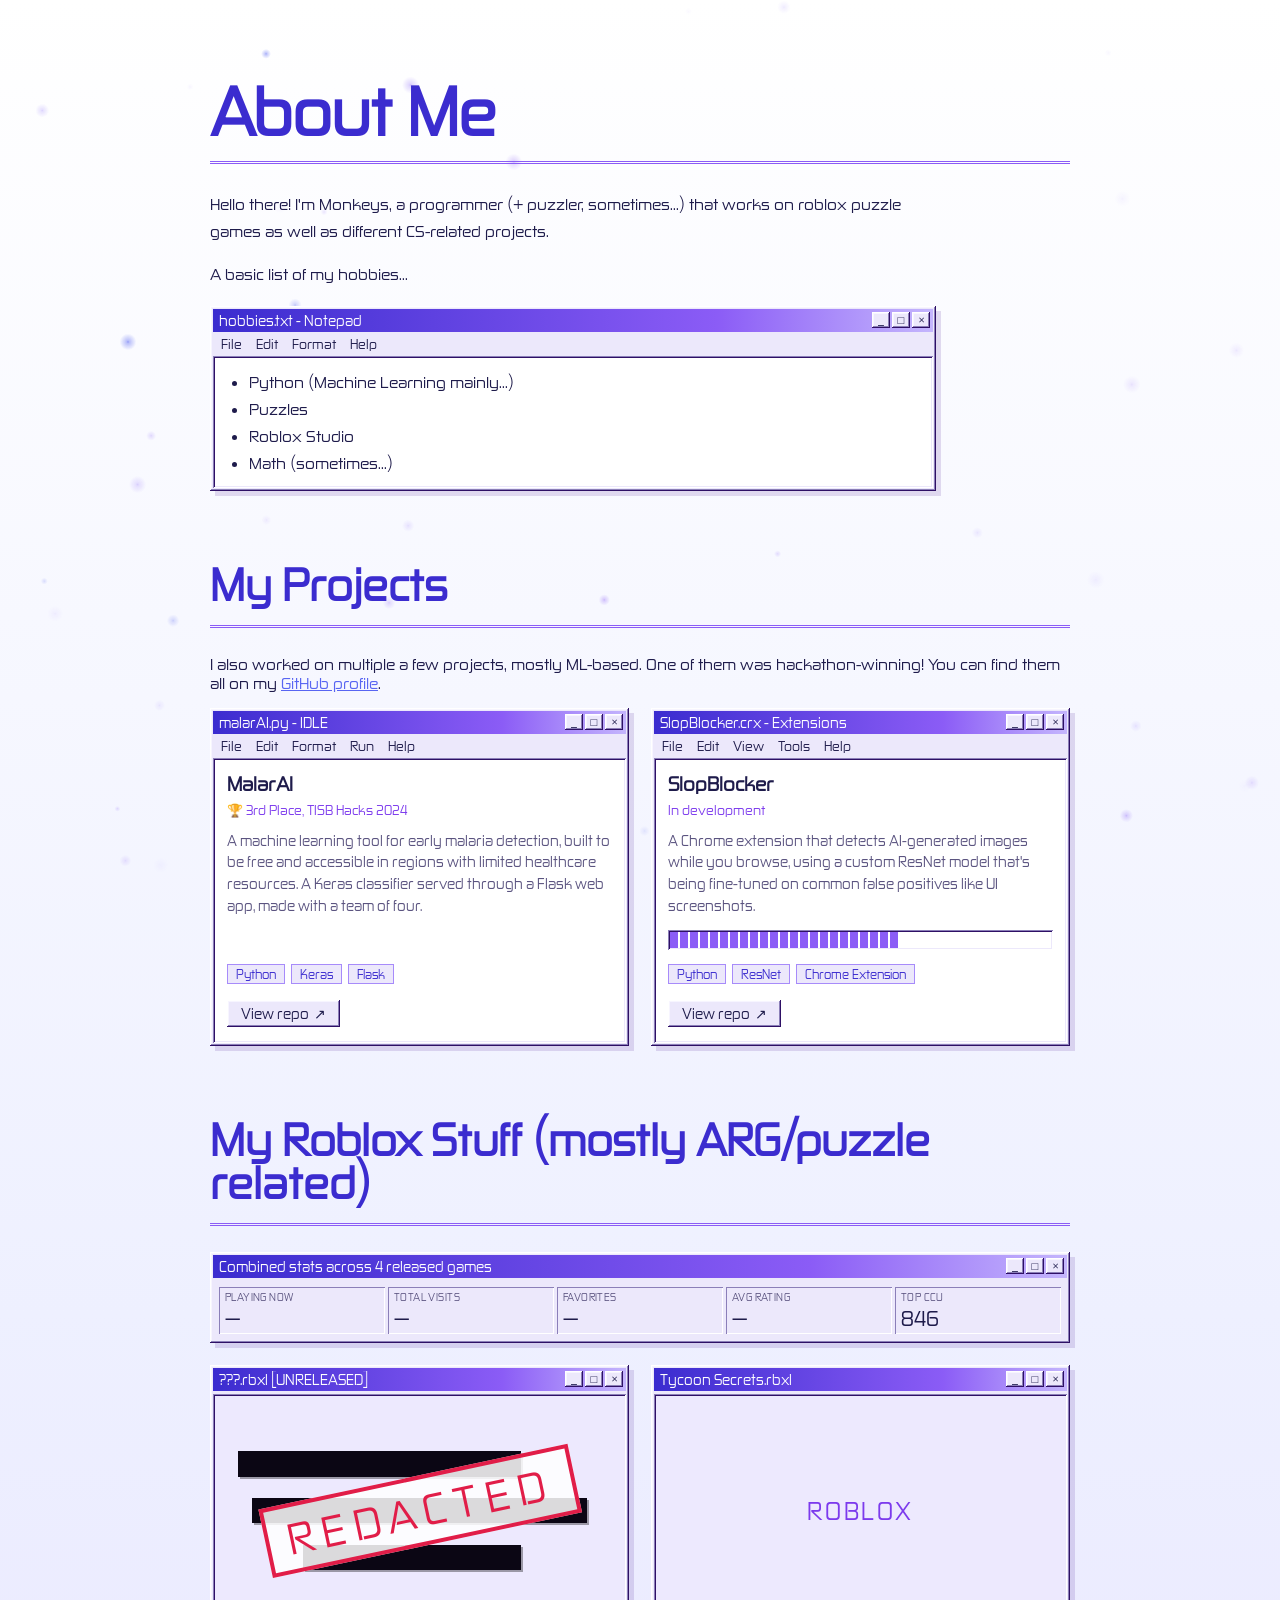
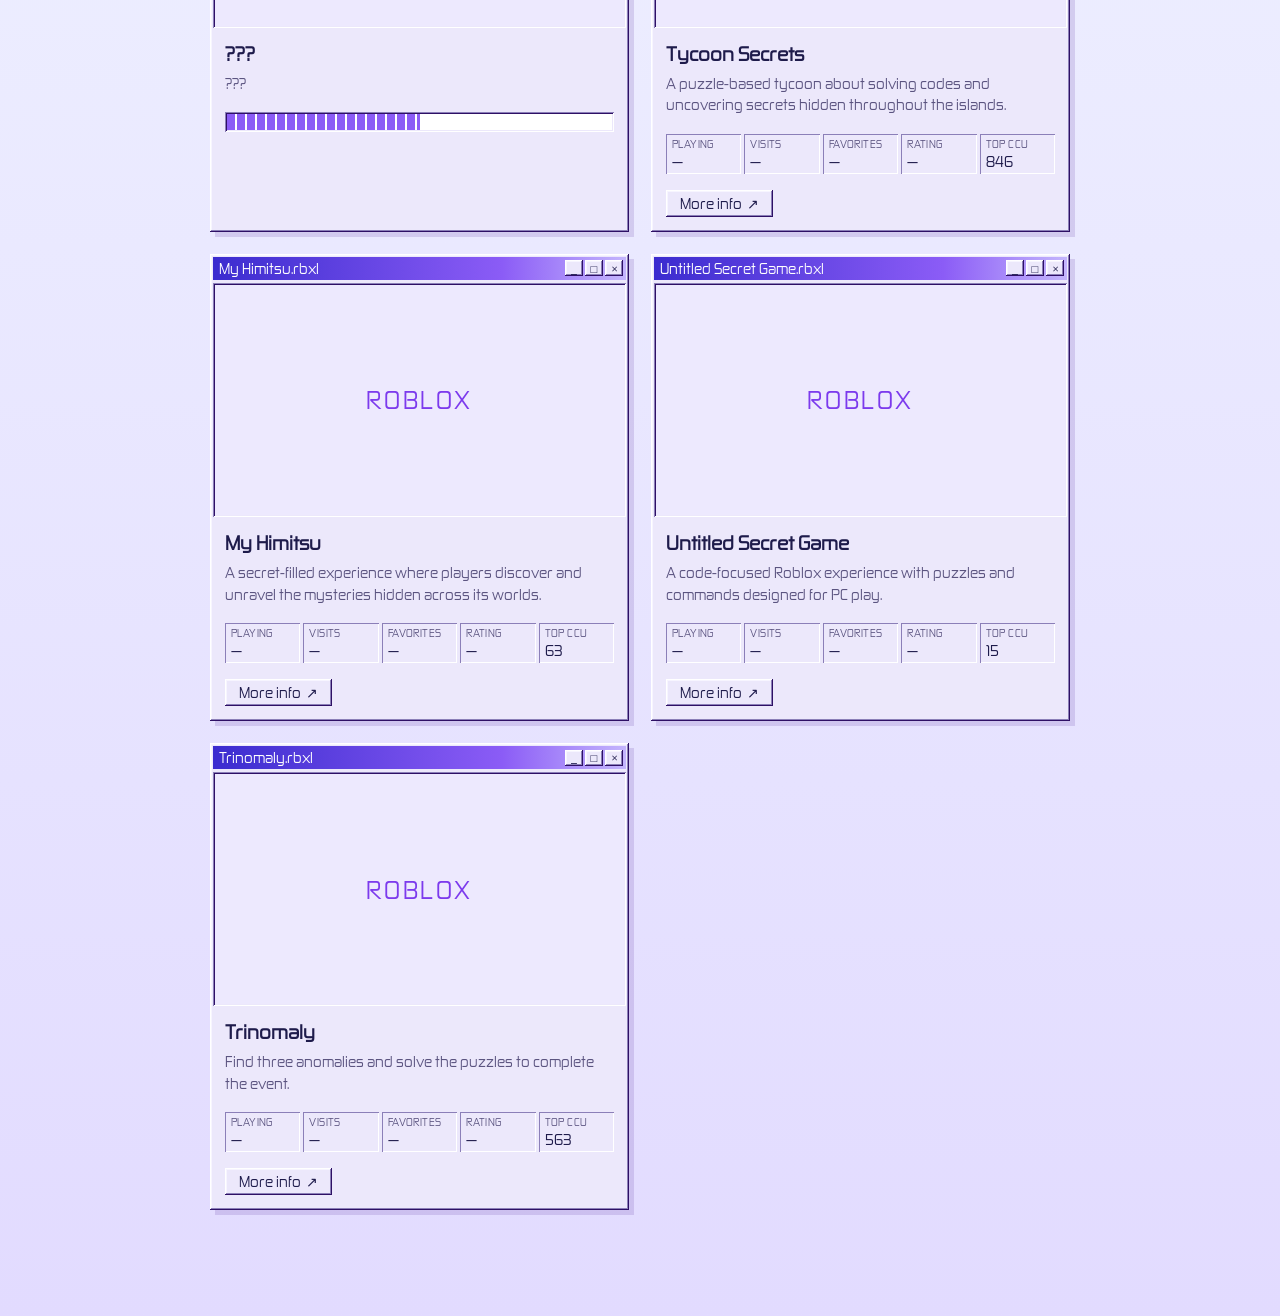
==== commit a7832e2a: "hmm" ====
--- a/index.html
+++ b/index.html
@@ -79,6 +79,8 @@
             </div>
             <hr>
 
+            <div id="game-summary" class="game-summary win-window" aria-live="polite"></div>
+
             <div id="game-grid" class="game-grid" aria-live="polite">
                 <p class="loading-state">Loading projects...</p>
             </div>
--- a/style.css
+++ b/style.css
@@ -381,6 +381,68 @@
 .game-info h3 { margin: 0 0 8px; font-size: 1.2rem; color: #1e1b4b; }
 .game-info p { color: #5b5480; font-size: .9rem; line-height: 1.5; margin: 0 0 18px; }
 
+.game-summary { margin: 0 0 22px; }
+.game-summary .game-stats { margin: 3px 0 0; padding: 6px; }
+.game-summary .game-stat dd { font-size: 1.3rem; }
+
+.game-stats {
+  display: grid;
+  grid-template-columns: repeat(auto-fit, minmax(72px, 1fr));
+  gap: 3px;
+  margin: 0 0 16px;
+}
+
+.game-stat {
+  padding: 4px 6px;
+  background: #ece8fb;
+  box-shadow: inset 1px 1px #8b7fb8, inset -1px -1px #ffffff;
+  min-width: 0;
+}
+
+.game-stat dt { color: #5b5480; font-size: .65rem; text-transform: uppercase; letter-spacing: .04em; }
+.game-stat dd { margin: 2px 0 0; color: #1e1b4b; font-size: .95rem; overflow: hidden; text-overflow: ellipsis; white-space: nowrap; }
+
+/* Unreleased: blurred, desaturated thumbnail under black redaction bars and a stamp */
+.game-card--unreleased .game-preview img {
+  filter: blur(10px) grayscale(1) contrast(1.2) brightness(.7);
+  transform: scale(1.1);
+}
+
+.game-card--unreleased:hover .game-preview img { transform: scale(1.14); }
+
+.redacted-bars {
+  position: absolute;
+  inset: 0;
+  display: flex;
+  flex-direction: column;
+  justify-content: center;
+  gap: 9%;
+  padding: 0 6%;
+  pointer-events: none;
+}
+
+.redacted-bars span { display: block; height: 11%; background: #0b0614; box-shadow: 2px 2px 0 rgba(0, 0, 0, .35); }
+.redacted-bars span:nth-child(1) { width: 78%; }
+.redacted-bars span:nth-child(2) { width: 92%; margin-left: 4%; }
+.redacted-bars span:nth-child(3) { width: 60%; margin-left: 18%; }
+
+.redacted-stamp {
+  position: absolute;
+  top: 50%;
+  left: 50%;
+  transform: translate(-50%, -50%) rotate(-12deg);
+  padding: 6px 18px;
+  border: 4px solid #e11d48;
+  color: #e11d48;
+  background: rgba(255, 255, 255, .85);
+  font-size: clamp(1.2rem, 4vw, 2.6rem);
+  letter-spacing: .2em;
+  text-transform: uppercase;
+  pointer-events: none;
+}
+
+.game-card--unreleased .win-progress { margin-bottom: 16px; }
+
 .game-link,
 .game-link:visited {
   display: inline-block;
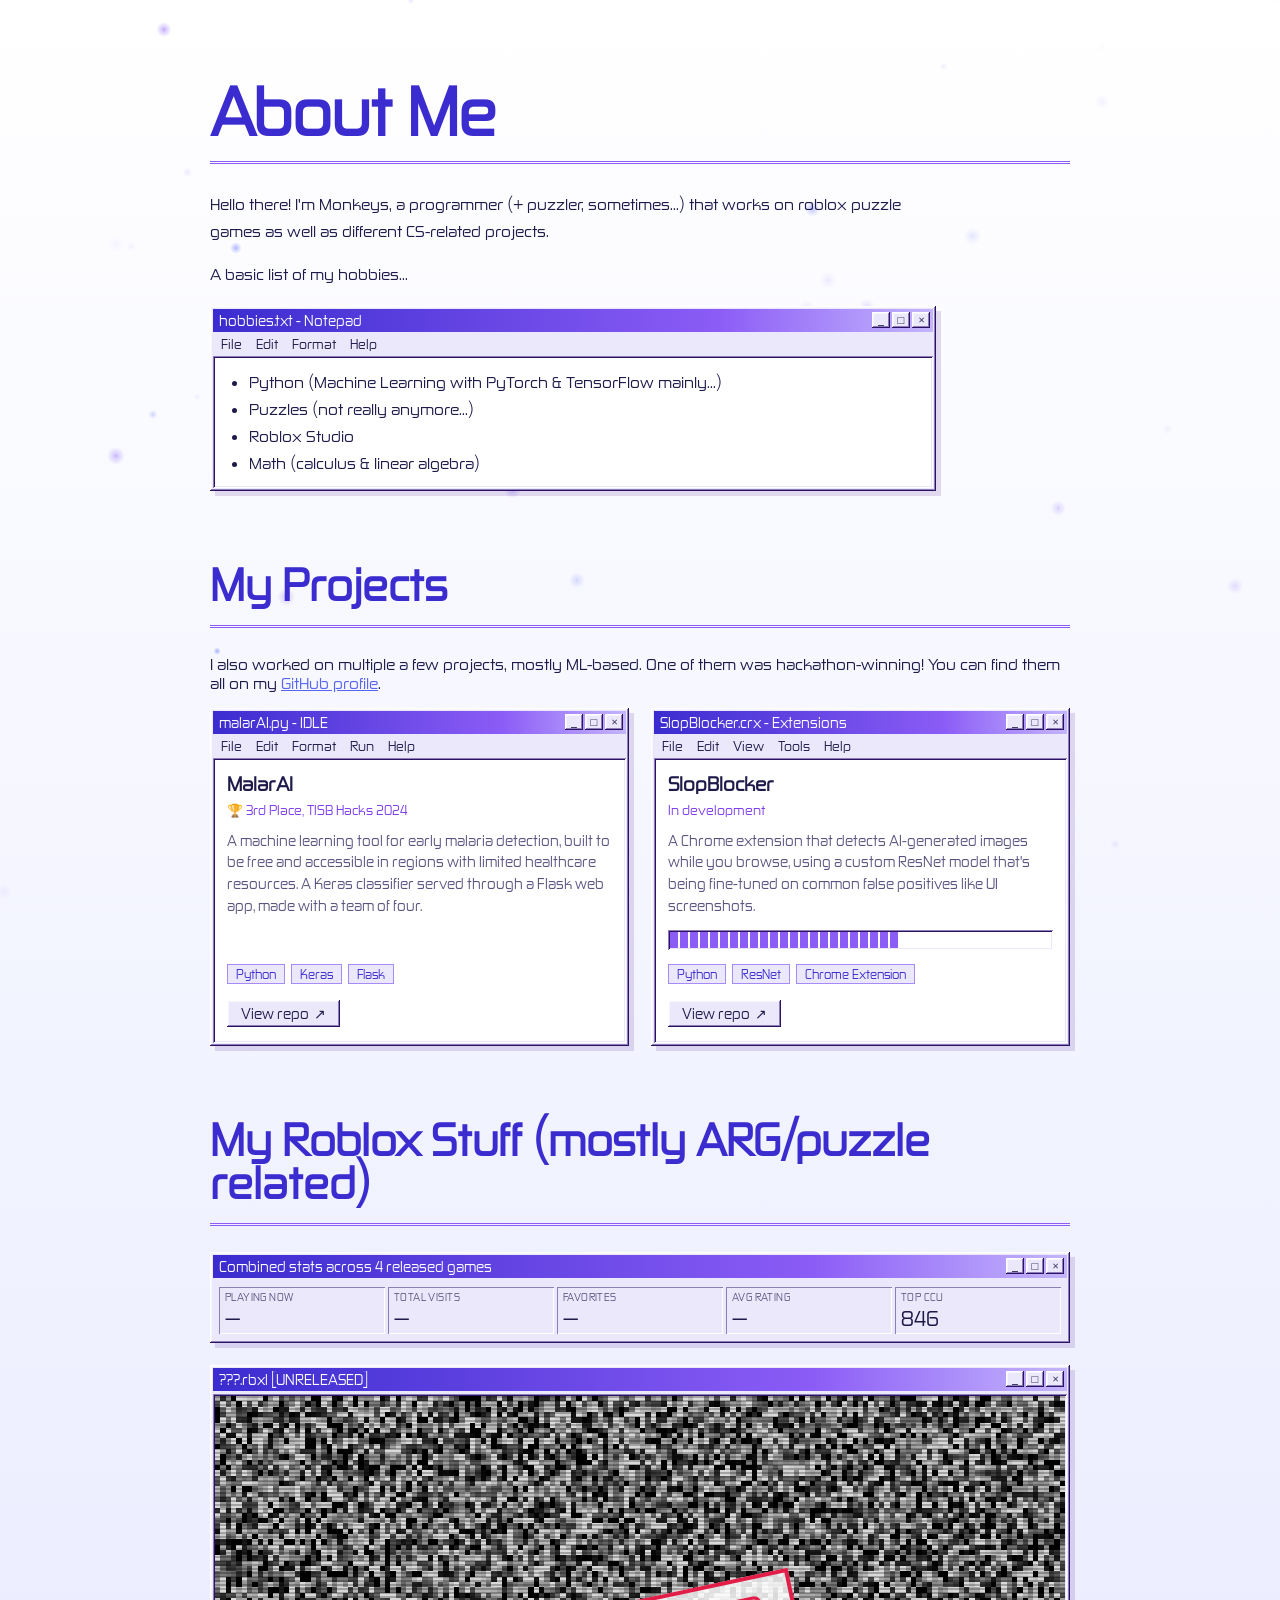
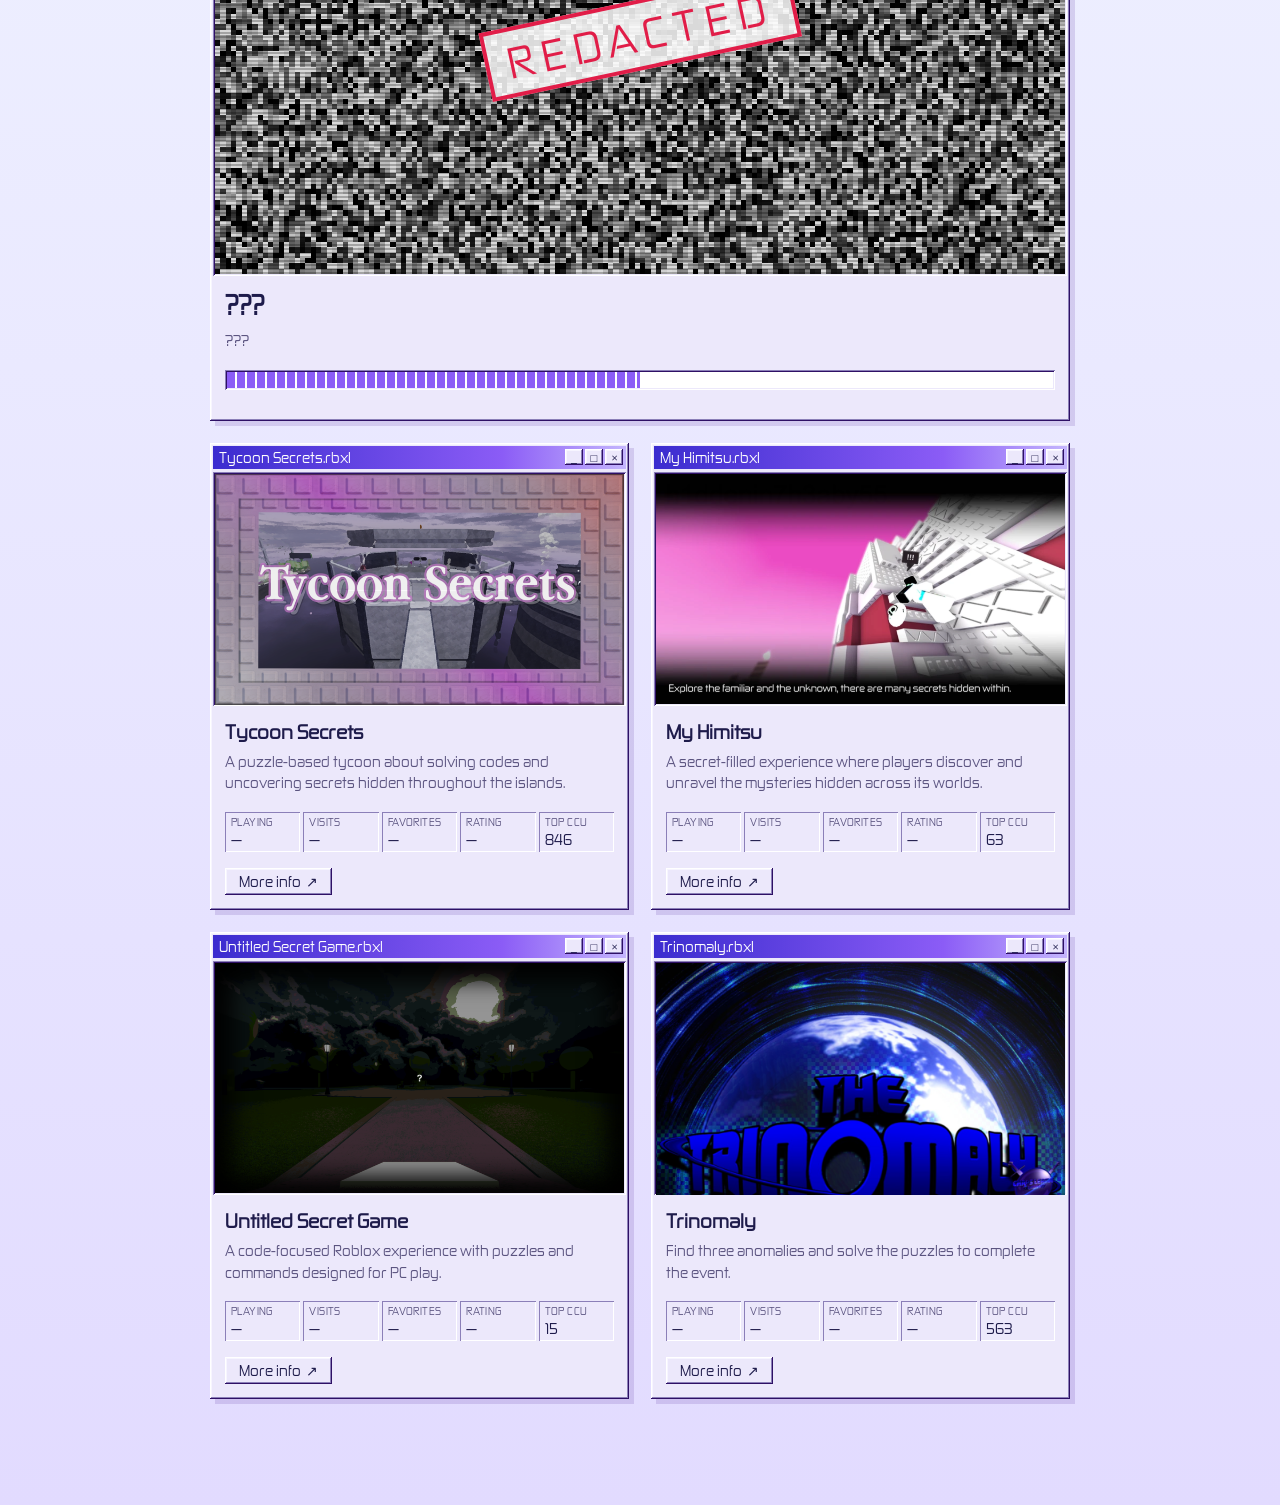
==== commit 6a13f5fb: "static" ====
--- a/index.html
+++ b/index.html
@@ -21,10 +21,10 @@
                 <div class="win-titlebar"><span>hobbies.txt - Notepad</span><div class="win-controls"><span>_</span><span>□</span><span>×</span></div></div>
                 <div class="win-menu"><span>File</span><span>Edit</span><span>Format</span><span>Help</span></div>
                 <ul class="glow win-body">
-                    <li>Python (Machine Learning mainly...)</li>
-                    <li>Puzzles</li>
+                    <li>Python (Machine Learning with PyTorch & TensorFlow mainly...)</li>
+                    <li>Puzzles (not really anymore...)</li>
                     <li>Roblox Studio</li>
-                    <li>Math (sometimes...)</li>
+                    <li>Math (calculus & linear algebra)</li>
                 </ul>
             </div>
 
--- a/style.css
+++ b/style.css
@@ -402,29 +402,27 @@
 .game-stat dt { color: #5b5480; font-size: .65rem; text-transform: uppercase; letter-spacing: .04em; }
 .game-stat dd { margin: 2px 0 0; color: #1e1b4b; font-size: .95rem; overflow: hidden; text-overflow: ellipsis; white-space: nowrap; }
 
-/* Unreleased: blurred, desaturated thumbnail under black redaction bars and a stamp */
-.game-card--unreleased .game-preview img {
-  filter: blur(10px) grayscale(1) contrast(1.2) brightness(.7);
-  transform: scale(1.1);
-}
-
-.game-card--unreleased:hover .game-preview img { transform: scale(1.14); }
-
-.redacted-bars {
+/* Flagship: full-width card above the 2x2 grid */
+.game-card--flagship { grid-column: 1 / -1; }
+.game-card--flagship .game-info h3 { font-size: 1.6rem; }
+.game-card--flagship .game-info p { font-size: 1rem; }
+
+/* Unreleased: animated TV static with a redacted stamp */
+.tv-static {
+  width: 100%;
+  height: 100%;
+  display: block;
+  image-rendering: pixelated;
+  filter: contrast(1.3) brightness(.85);
+}
+
+.game-card--unreleased .game-preview::after {
+  content: "";
   position: absolute;
-  inset: 0;
-  display: flex;
-  flex-direction: column;
-  justify-content: center;
-  gap: 9%;
-  padding: 0 6%;
+  inset: 2px;
+  background: repeating-linear-gradient(0deg, rgba(0, 0, 0, .25) 0 2px, transparent 2px 4px);
   pointer-events: none;
 }
-
-.redacted-bars span { display: block; height: 11%; background: #0b0614; box-shadow: 2px 2px 0 rgba(0, 0, 0, .35); }
-.redacted-bars span:nth-child(1) { width: 78%; }
-.redacted-bars span:nth-child(2) { width: 92%; margin-left: 4%; }
-.redacted-bars span:nth-child(3) { width: 60%; margin-left: 18%; }
 
 .redacted-stamp {
   position: absolute;
@@ -439,6 +437,7 @@
   letter-spacing: .2em;
   text-transform: uppercase;
   pointer-events: none;
+  z-index: 1;
 }
 
 .game-card--unreleased .win-progress { margin-bottom: 16px; }
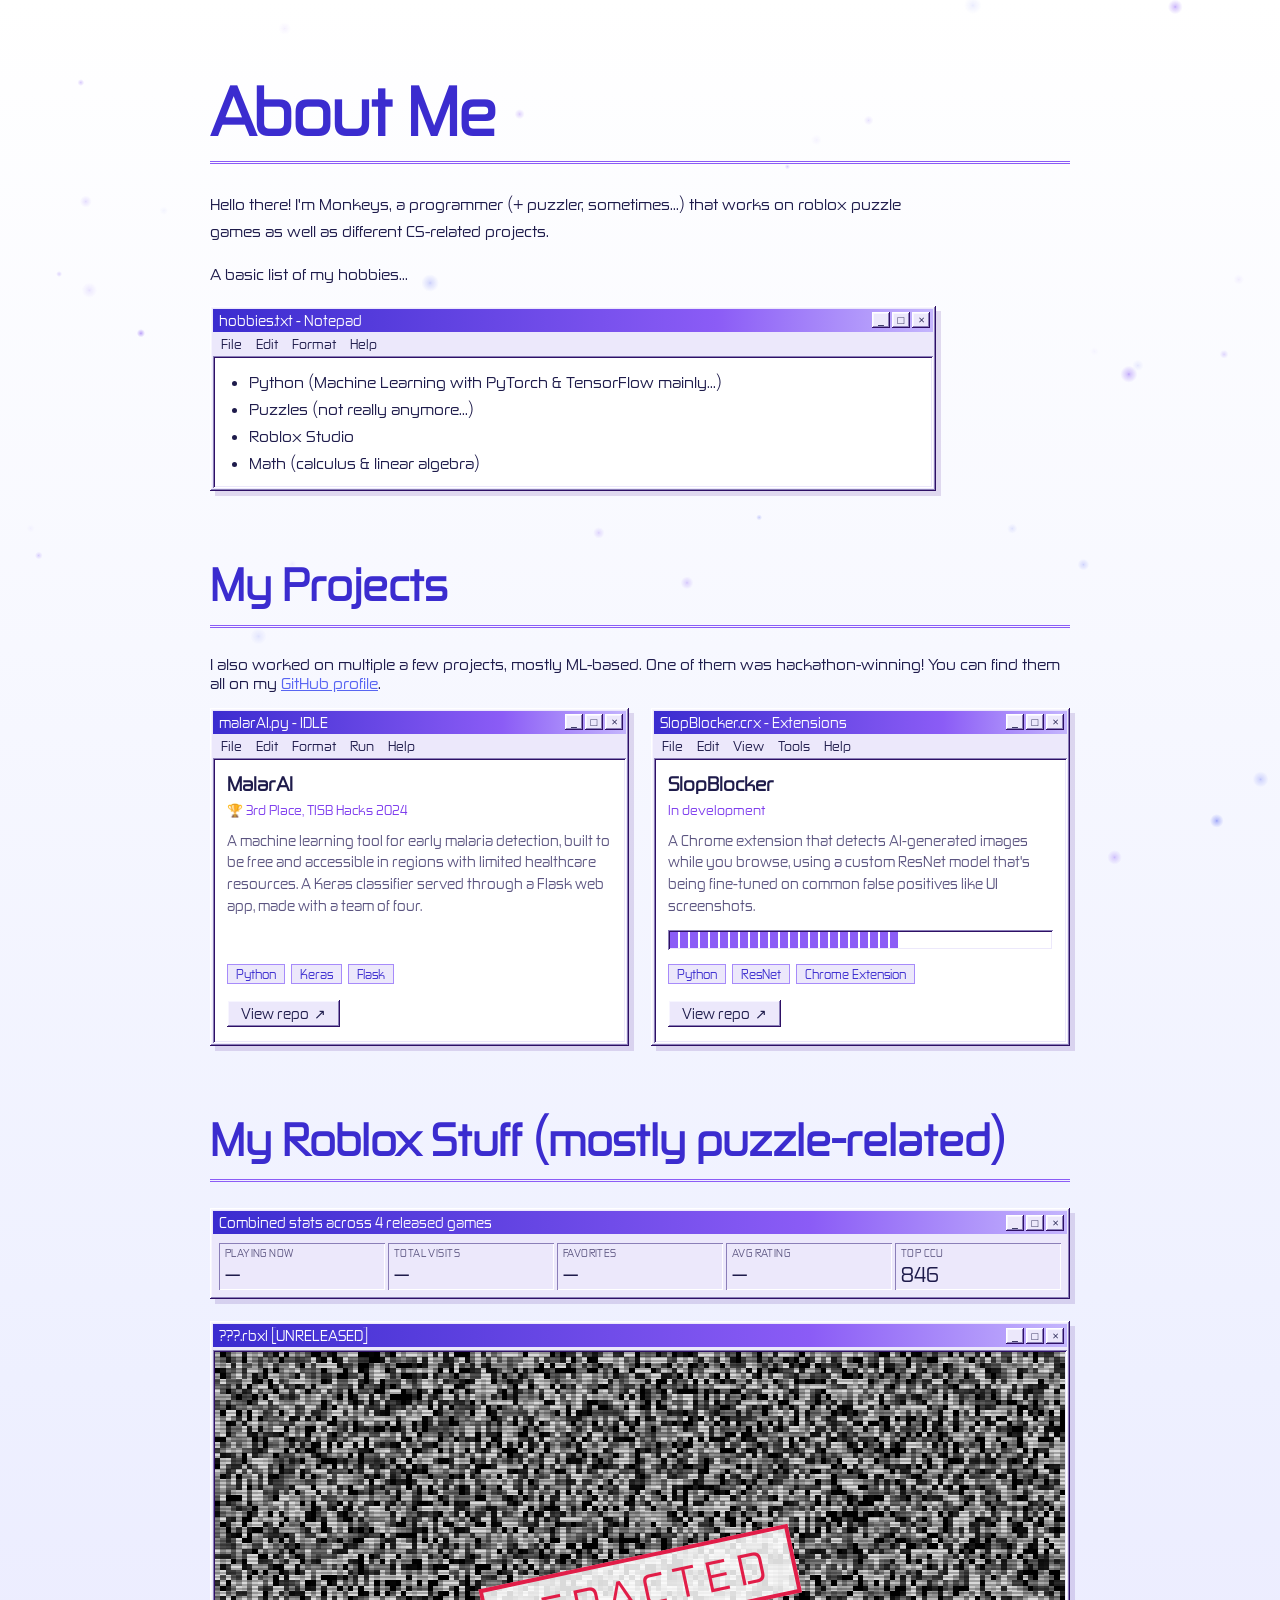
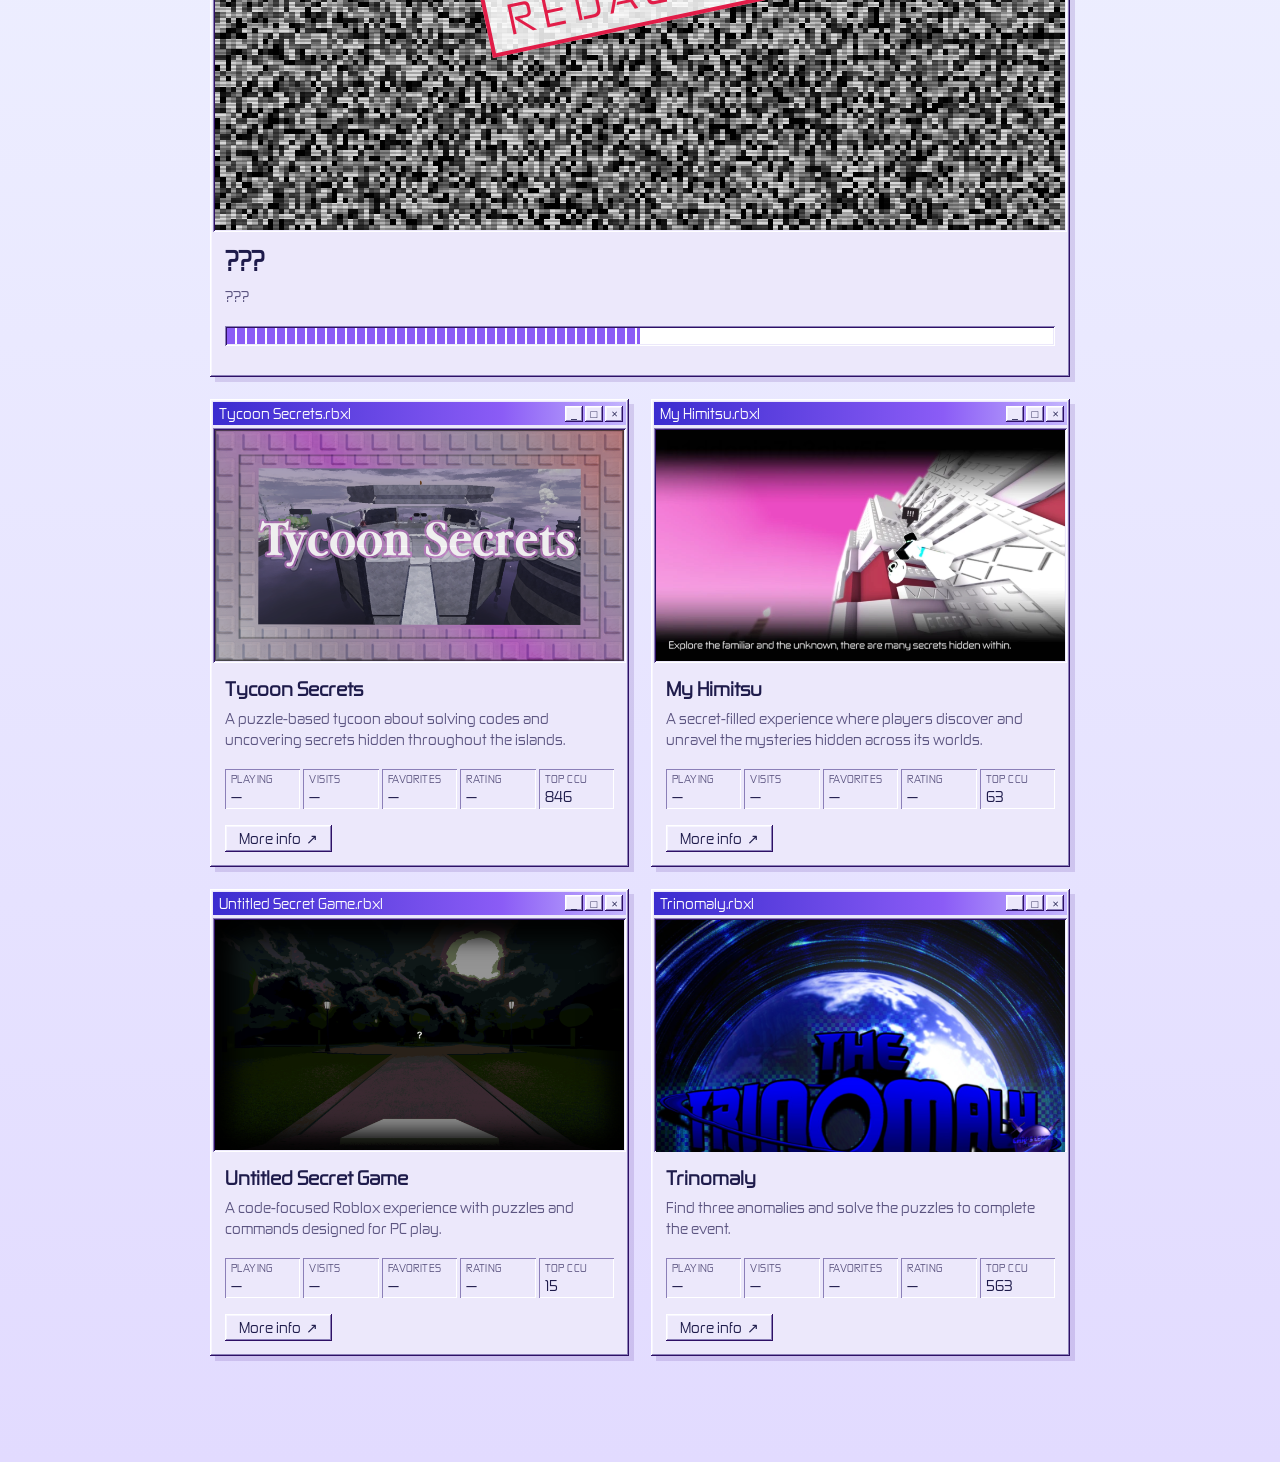
==== commit 9dbc3cb8: "idk" ====
--- a/index.html
+++ b/index.html
@@ -74,7 +74,7 @@
         <section class="roblox-work" aria-labelledby="roblox-heading">
             <div class="section-heading">
                 <div>
-                    <h2 id="roblox-heading" class="glow">My Roblox Stuff (mostly ARG/puzzle related)</h2>
+                    <h2 id="roblox-heading" class="glow">My Roblox Stuff (mostly puzzle-related)</h2>
                 </div>
             </div>
             <hr>
